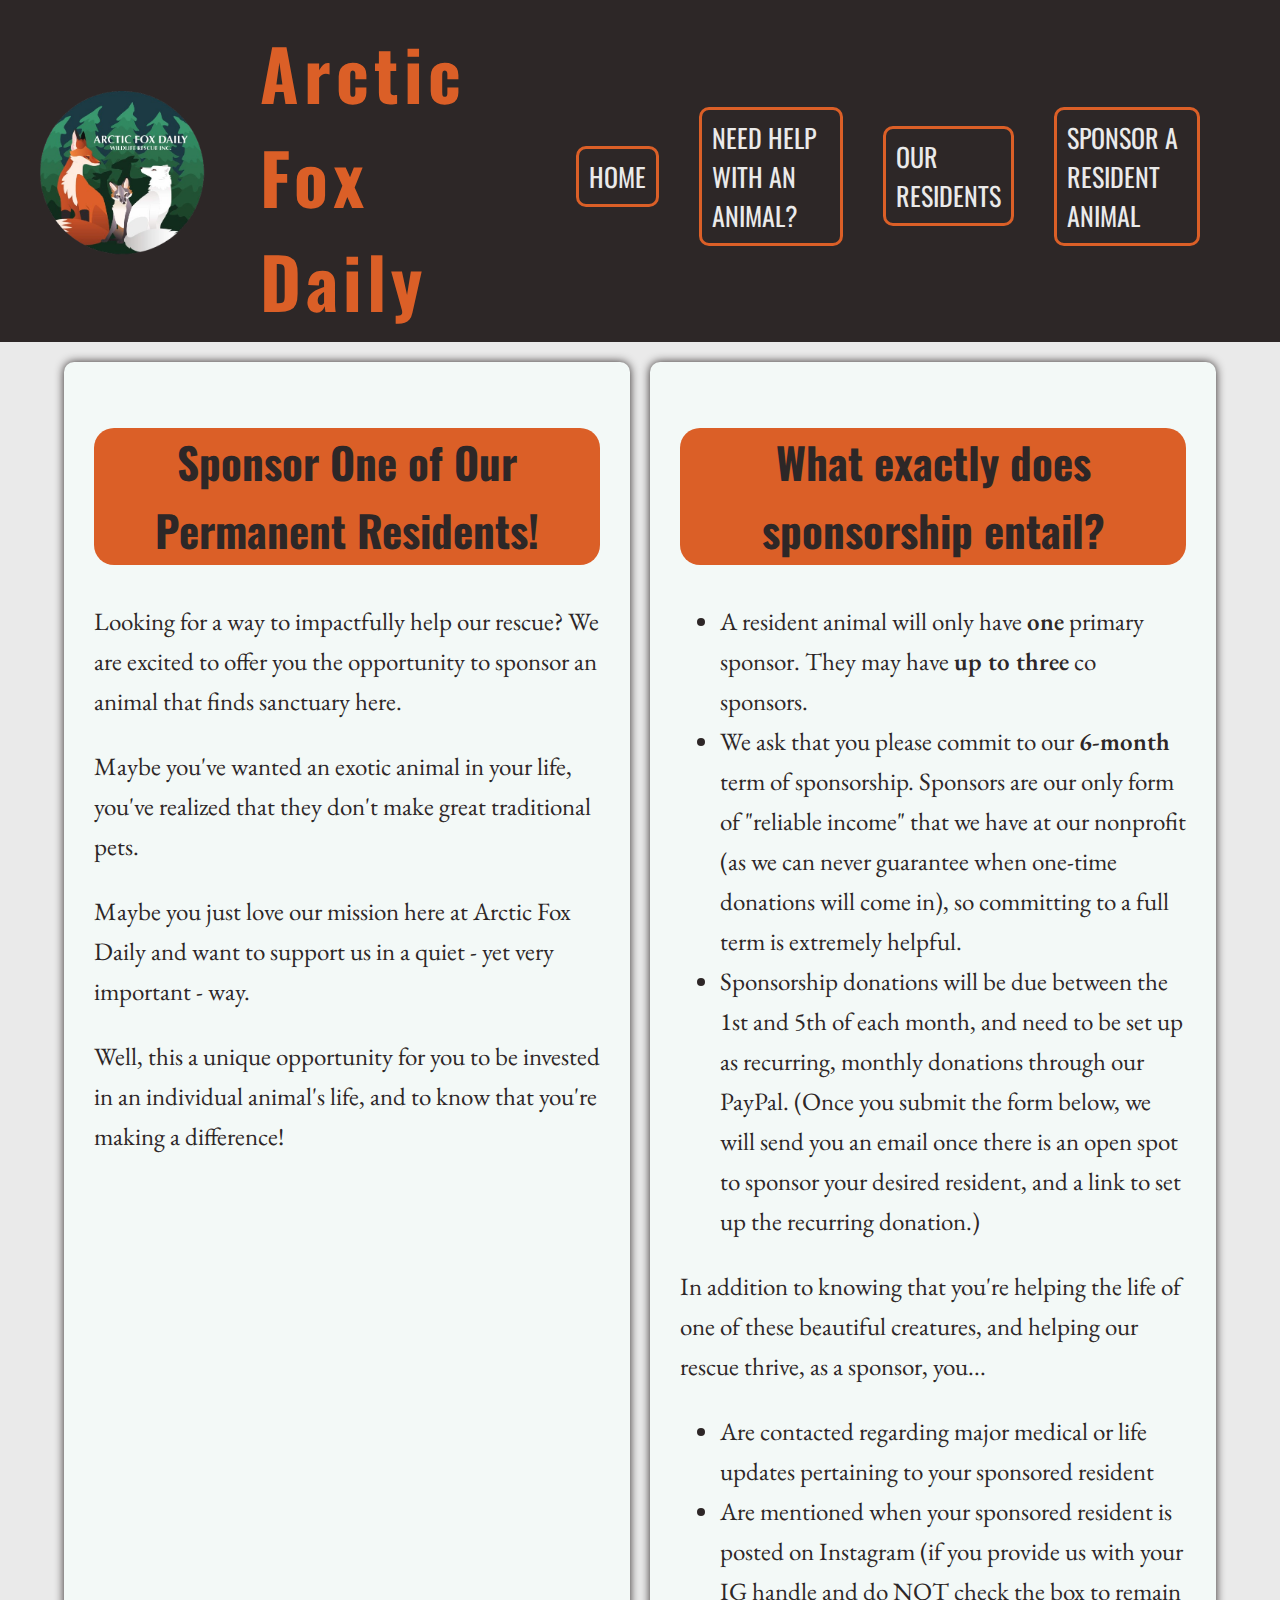
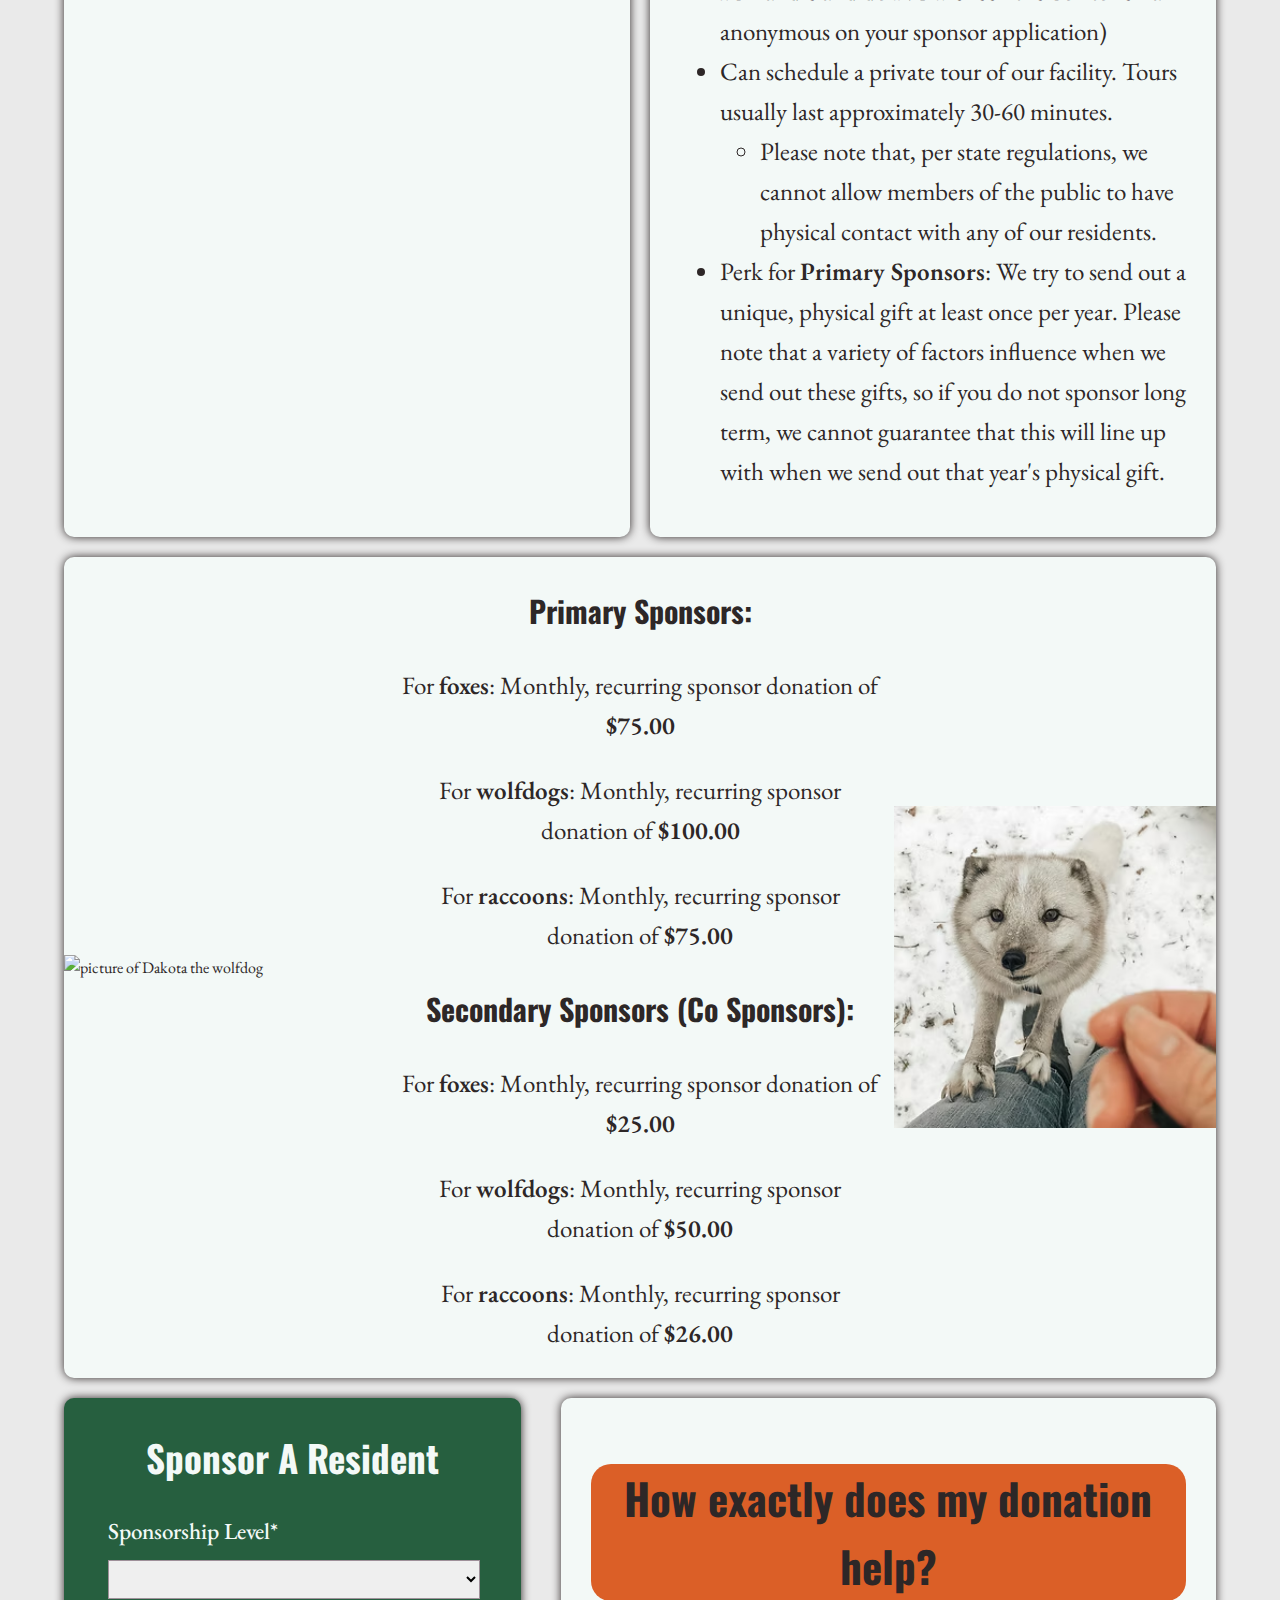
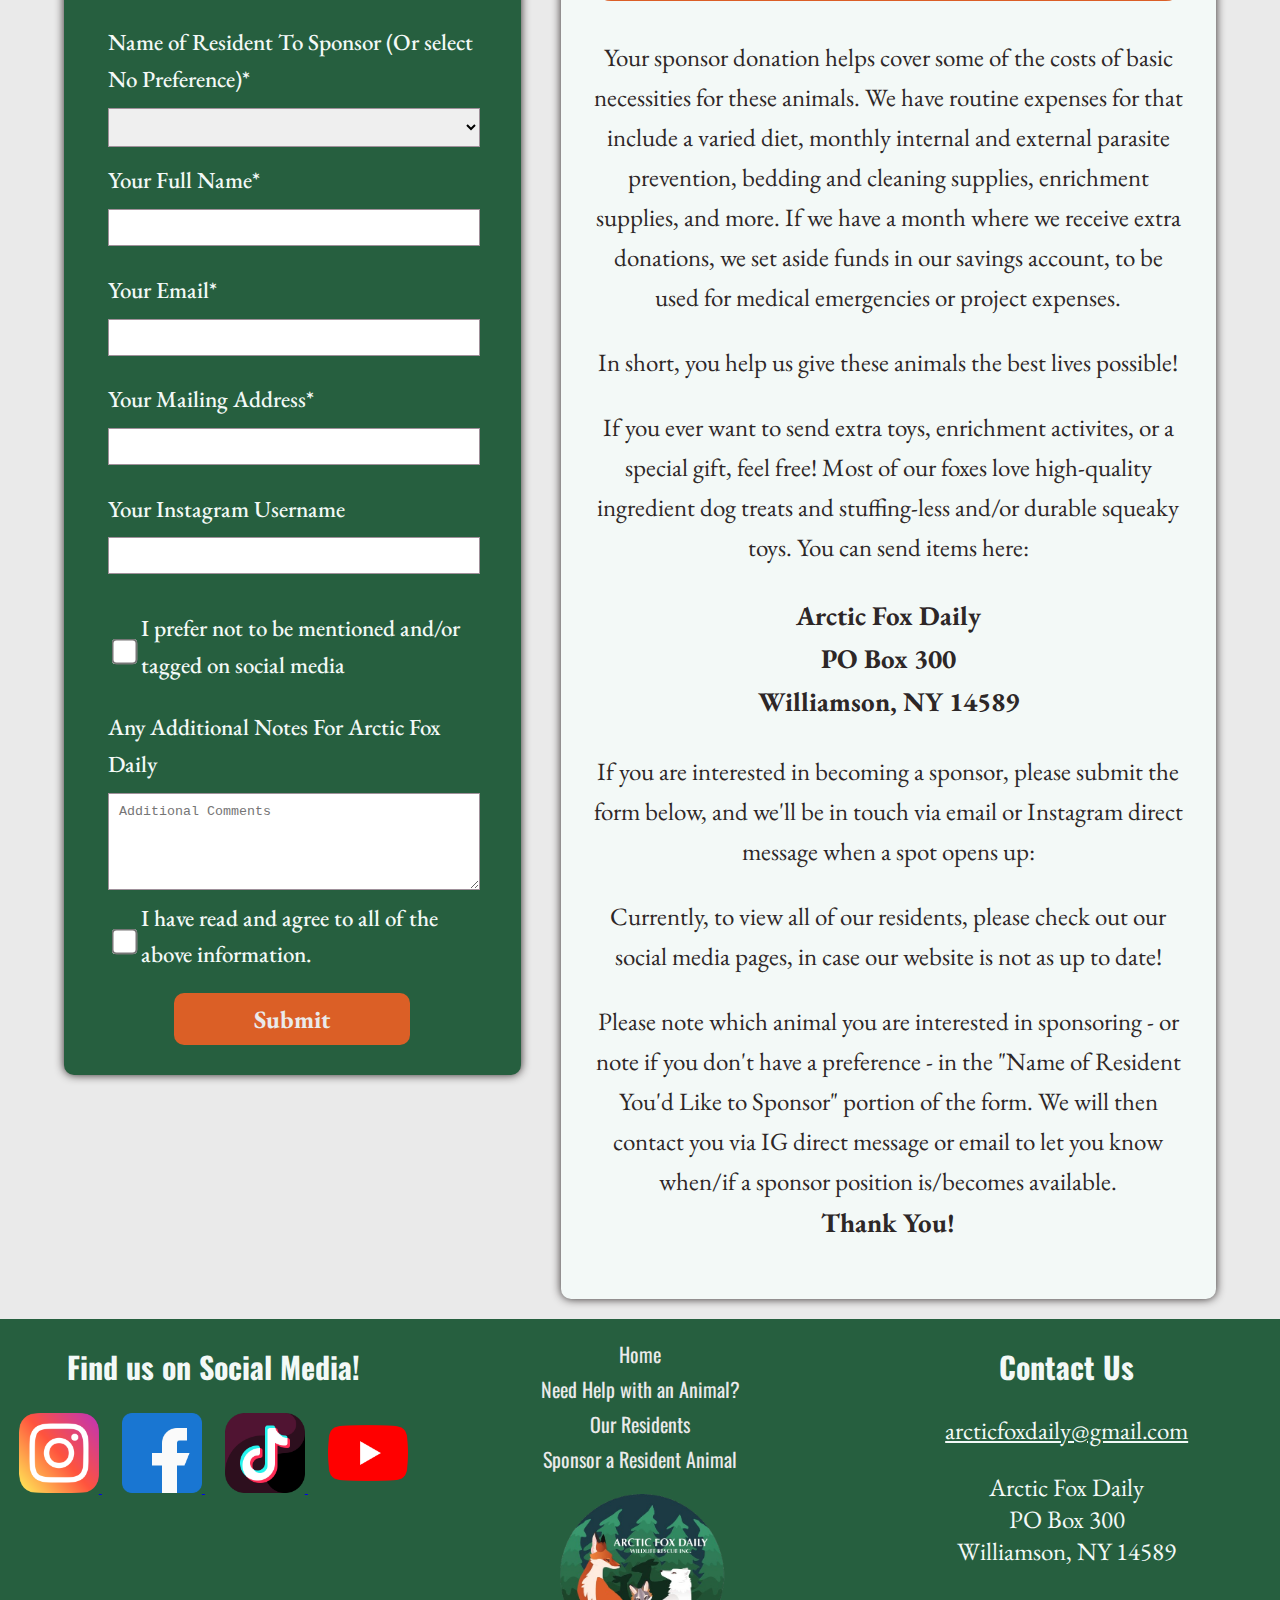
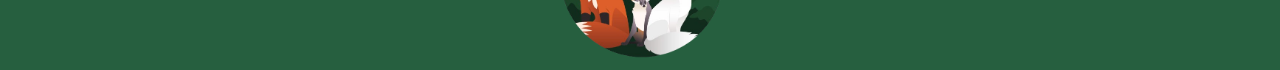
==== sponsor.html @ b79c7b1d "Add files via upload" ====
<!DOCTYPE html>
<html lang="en">
<head>
    <meta charset="UTF-8">
    <title>Sponsor a Resident Animal</title>
    <meta name="viewport" content="width=device-width, initial-scale=1"> 
    <link rel="stylesheet" type="text/css" href="style.css">
</head>
<body>
    <header>
        <div class="logo-container">
            <img src="Images/logo.png" alt="Arctic Fox Daily Logo" class="logo">
            <h1>Arctic Fox Daily</h1>
        </div>
        <nav>
            <ul>
                <li><a href="index.html">Home</a></li>
                <li><a href="help.html">Need Help with an Animal?</a></li>
                <li><a href="residents.html">Our Residents</a></li>
                <li><a href="sponsor.html">Sponsor a Resident Animal</a></li>
            </ul>
        </nav>
    </header>
    <main id="sponsor-container">
        <div class="top">
            <div class=box>
            <h2>Sponsor One of Our Permanent Residents!</h2>
            <p>Looking for a way to impactfully help our rescue? We are excited to offer you the opportunity to sponsor an animal that finds sanctuary here.</p>
            <p>Maybe you've wanted an exotic animal in your life, you've realized that they don't make great traditional pets.</p>
            <p> Maybe you just love our mission here at Arctic Fox Daily and want to support us in a quiet - yet very important - way.</p>
            <p>Well, this a unique opportunity for you to be invested in an individual animal's life, and to know that you're making a difference!</p>
            </div>
            <div class=box>
                <h2>What exactly does sponsorship entail?</h2>
                <ul>
                    <li>A resident animal will only have <span class="strong">one</span> primary sponsor. They may have <span class="strong">up to three</span> co sponsors.</li>
                    <li>We ask that you please commit to our <span class="strong">6-month</span> term of sponsorship. Sponsors are our only form of "reliable income" that we have at our nonprofit (as we can never guarantee when one-time donations will come in), so committing to a full term is extremely helpful.</li>
                    <li>Sponsorship donations will be due between the 1st and 5th of each month, and need to be set up as recurring, monthly donations through our PayPal. (Once you submit the form below, we will send you an email once there is an open spot to sponsor your desired resident, and a link to set up the recurring donation.)</li>
                </ul>
                <p>In addition to knowing that you're helping the life of one of these beautiful creatures, and helping our rescue thrive, as a sponsor, you...</p>
                <ul>
                    <li>Are contacted regarding major medical or life updates pertaining to your sponsored resident</li>
                    <li>Are mentioned when your sponsored resident is posted on Instagram (if you provide us with your IG handle and do NOT check the box to remain anonymous on your sponsor application)</li>
                    <li>Can schedule a private tour of our facility. Tours usually last approximately 30-60 minutes.</li>
                        <ul>
                            <li>Please note that, per state regulations, we cannot allow members of the public to have physical contact with any of our residents.</li>
                        </ul>
                    <li>Perk for <span class="strong">Primary Sponsors</span>: We try to send out a unique, physical gift at least once per year. Please note that a variety of factors influence when we send out these gifts, so if you do not sponsor long term, we cannot guarantee that this will line up with when we send out that year's physical gift.</li>
                </ul>
            </div>
        </div>
        <div class=box2>
        <img src="images/wolfdog.jpg" alt="picture of Dakota the wolfdog">
        <div class="text">
        <h3>Primary Sponsors:</h3>
            <p>For <span class="strong">foxes</span>: Monthly, recurring sponsor donation of <span class="strong">$75.00</span></p>
            <p>For <span class="strong">wolfdogs</span>: Monthly, recurring sponsor donation of <span class="strong">$100.00</span></p>
            <p>For <span class="strong">raccoons</span>: Monthly, recurring sponsor donation of <span class="strong">$75.00</span></p>
        <h3>Secondary Sponsors (Co Sponsors):</h3>
            <p>For <span class="strong">foxes</span>: Monthly, recurring sponsor donation of <span class="strong">$25.00</span></p>
            <p>For <span class="strong">wolfdogs</span>: Monthly, recurring sponsor donation of <span class="strong">$50.00</span></p>
            <p>For <span class="strong">raccoons</span>: Monthly, recurring sponsor donation of <span class="strong">$26.00</span></p>
        </div>
        <img src="Images/lulu.avif" alt="picture of Lulu the fox">
        </div>
        
        <div class="form-donate">
        <form action="" method="">
          <h3>Sponsor A Resident</h3>
           <fieldset>
            <label for="sponsorship-level">Sponsorship Level*</label>
            <select id="sponsorship-level" name="sponsorship-level" required>
                <option value="" disabled selected></option>
                <option value="fox-primary">Fox Primary Sponsor</option>
                <option value="fox-secondary">Fox Secondary Sponsor &#40;Co Sponsor&#41;</option>
                <option value="wolfdog-primary">Wolfdog Primary Sponsor</option>
                <option value="wolfdog-secondary">Wolfdog Secondary Sponsor &#40;Co Sponsor&#41;</option>
                <option value="raccoon-primary">Raccoon Primary Sponsor</option>
                <option value="raccoon-secondary">Raccoon Secondary Sponsor &#40;Co Sponsor&#41;</option>
            </select>
            <br>
            <label for="resident-name">Name of Resident To Sponsor &#40;Or select No Preference&#41;*</label>
            <select id="resident-name" name="resident-name" required>
                <option value="" disabled selected></option>
                <option value="none">No preference, I just want to help!</option>
                <option value="micah">Micah</option>
                <option value="new-male">New Pearl White Mark Male</option>
                <option value="silver-female">New Silver Female</option>
                <option value="jacob">Jacob</option>
                <option value="merlin">Merlin</option>
                <option value="doji">Doji</option>
                <option value="dakota">Dakota</option>
            </select>
            </fieldset>
            <fieldset>
                <label for="full-name">Your Full Name*</label>
                <input type="text" id="full-name" name="full-name" required>
                <br>
                <label for="email">Your Email*</label>
                <input type="email" id="email" name="email" required>
                <br>
                <label for="mailing-address">Your Mailing Address*</label>
                <input type="text" id="mailing-address" name="mailing-address" required>
                <br>
                <label for="instagram">Your Instagram Username</label>
                <input type="text" id="instagram" name="instagram">
                <br>
                <div class="check">
                <input type="checkbox" id="no-mention" name="no-mention">
                <label for="no-mention">I prefer not to be mentioned and/or tagged on social media</label>
                </div>
            </fieldset>
            <fieldset>
                <label for="additional-notes">Any Additional Notes For Arctic Fox Daily</label>
                <textarea id="additional-notes" name="additional-notes" rows="5" cols="100" placeholder="Additional Comments"></textarea>
                <div class="check">
                <input type="checkbox" id="agreement" name="agreement" required>
                <label for="agreement">I have read and agree to all of the above information.</label>
                </div>
            </fieldset>
            <div class="submit-button">
            <button type="submit">Submit</button>
            </div>
        </form>
        <div class="donation-info">
        <h2>How exactly does my donation help?</h2>
        <p>Your sponsor donation helps cover some of the costs of basic necessities for these animals. We have routine expenses for that include a varied diet, monthly internal and external parasite prevention, bedding and cleaning supplies, enrichment supplies, and more. If we have a month where we receive extra donations, we set aside funds in our savings account, to be used for medical emergencies or project expenses.</p>
        <p>In short, you help us give these animals the best lives possible!</p>
        <p>If you ever want to send extra toys, enrichment activites, or a special gift, feel free! Most of our foxes love high-quality ingredient dog treats and stuffing-less and/or durable squeaky toys. You can send items here:</p>
        <p class="address">Arctic Fox Daily<br>PO Box 300<br>Williamson, NY 14589</p>
        <p>If you are interested in becoming a sponsor, please submit the form below, and we'll be in touch via email or Instagram direct message when a spot opens up:</p>
        <p>Currently, to view all of our residents, please check out our social media pages, in case our website is not as up to date!</p>
        <p>Please note which animal you are interested in sponsoring - or note if you don't  have a preference - in the "Name of Resident You'd Like to Sponsor" portion of the form. We will then contact you via IG direct message or email to let you know when/if a sponsor position is/becomes available.<br><span class="thanks">Thank You!</span></p>
        </div>
        </div>
    </main>
    <footer>
        <div class="socials">
            <h2>Find us on Social Media!</h2>
            <a href="https://www.instagram.com/arcticfoxdaily">
                <img src="Images/instagram.png" alt="Instagram Logo" class="icon">
            </a>
            <a href="https://www.facebook.com/arcticfoxdaily">
                <img src="Images/facebook.png" alt="Facebook Logo" class="icon">
            </a>
            <a href="https://www.tiktok.com/@arcticfoxdaily?is_from_webapp=1&sender_device=pc">
                <img src="Images/tiktok.png" alt="TikTok Logo" class="icon">
            </a>
            <a href="https://www.youtube.com/c/ArcticFoxDailyWildlifeRescue">
                <img src="Images/youtube.png" alt="Youtube Logo" class="icon">
            </a>
        </div>
        <div class="footer-nav">
            <ul>
                <li><a href="index.html">Home</a></li>
                <li><a href="help.html">Need Help with an Animal?</a></li>
                <li><a href="residents.html">Our Residents</a></li>
                <li><a href="sponsor.html">Sponsor a Resident Animal</a></li>
            </ul>
            <img src="Images/logo.png" alt="Arctic Fox Daily Logo" class="footer-logo">
        </div>
        <div class="contact-info">
            <h2>Contact Us</h2>
            <a href="arcticfoxdaily@gmail.com"><p>arcticfoxdaily@gmail.com</p></a>
            <p>Arctic Fox Daily<br>PO Box 300<br>Williamson, NY 14589</p>
        </div>
    </footer>
</body>
</html>
---- style.css ----
@charset "UTF-8";
@import url('https://fonts.googleapis.com/css2?family=EB+Garamond:ital,wght@0,400..800;1,400..800&family=Oswald:wght@200..700&display=swap');

* {
    box-sizing: border-box;
    box-sizing: inherit;
}

body {
    font-family: "EB Garamond", serif;
    background-color: #eaeaea;
    margin: 0;
    color: #2d2727;
}

/* Home page */
#homepage-container {
    width: 85%;
    margin: 20px auto;
}
/* Text */
h1,h2,h3,nav {
    font-family: "Oswald", sans-serif;
}

h1{
    font-size: 70px;
    letter-spacing: 5px;
    color: #db5f27;
    margin: 0 auto;
}

p{
    font-size: 25px;
}

main h2 {
    font-size: 43px;
    text-align: center;
    background-color: #db5f27;
    border-radius: 20px;
    color: #2d2727;
}

main{
    line-height: 1.6;
}

h3{
    font-size: 30px;
}

/* Images */
.logo{
    width: 200px;
    margin-right: 40px;
}

.icon {
    width: 80px;
}

.home-images img{
    border-radius: 200px;
    width: 350px;
    border: solid 10px #db5f27;
}

/* Header and Nav */
header{
    background-color: #2d2727;
    padding: 20px 20px 10px 20px;
    display: flex;
    justify-content: space-between;
    align-items: center;
}

.logo-container{
    display: flex;
    align-items: center;
}

nav{
    margin-right: 40px;
}

nav ul li a:link, nav ul li a:visited {
    color: #eaeaea;
    text-decoration: none;
    
}

nav ul li a:focus, nav ul li a:hover, nav ul li a:active {
    color: #9f909a;
}

nav ul {
    list-style-type: none;
    display: flex;
    align-items: center;
    justify-content: center;
}

nav ul li {
    font-size: 26px;
    text-transform: uppercase;
}

/* button appearance */
nav ul li a {
    display: block;
    border: 3px solid #db5f27;
    border-radius: 10px;
    padding: 8px 10px;
    margin: 10px 20px;
}

/* Rescue Mission Info */
.rescue-mission{
    display: flex;
    align-items: center;
    padding: 20px;
    background-color: #f3f9f7;
    box-shadow: 0 0 10px #2d2727;
    color: #2d2727;
    border-radius: 10px;
}
.rescue-mission img{
    width: 30%;
    height: auto;
    border-radius: 20px;
    border: solid 10px #db5f27;
}

.rescue-mission .text{
    margin-left: 20px;
    padding: 20px;
}

.rescue-mission h3 {
    font-weight: 400;
}

.rescue-mission span{
    font-weight: 600;
    font-size: 28px;
}

/* About Kimberly and the Company */
.kimberly{
    display: flex;
    align-items: center;
    margin-top: 20px;
    padding: 20px;
    background-color: #f3f9f7;
    box-shadow: 0 0 10px #2d2727;
    color: #2d2727;
    border-radius: 10px;
}

.kimberly img{
    width: 30%;
    height: 30%;
    border-radius: 20px;
    border: solid 10px #db5f27;
}

.kimberly .text{
    margin-left: 20px;
    padding: 20px;
}

/* Donate, Patreon, Merch Buttons */
.help {
    margin: 20px auto;
    padding: 20px;
    text-align: center;
    background-color: #f3f9f7;
    box-shadow: 0 0 10px #2d2727;
    border-radius: 10px;
}

.help-buttons {
    display: flex;
    justify-content: space-between;
}

.button{
    padding: 20px;
    background-color: #265f3f;
    border: dashed 6px #db5f27;
    border-radius: 20px;
    width: 30%;
    margin-bottom: 40px;
    color: #eaeaea;
}

.button a{
    color: #eaeaea;
    font-size: 40px;
}

.button a:hover{
    color: #f3f9f7;
}

.home-images{
    display: flex;
    flex-wrap: wrap;
    justify-content: center;
    column-gap: 20px;
}

/* Footer */
footer{
    display: flex;
    justify-content: space-between;
    align-items: flex-start;
    background-color: #265f3f;
    color: #f3f9f7;
}

footer h2{
    font-size: 30px;
}

footer div{
    flex: 1;
    text-align: center;
}

.socials a{
    margin: 10px;
}

.footer-nav ul{
    list-style-type: none;
    padding: 0;
}

.footer-nav ul li{
    margin: 5px;
}

.footer-nav ul li a{
    text-decoration: none;
    color: #eaeaea;
}

.footer-nav a:hover {
  text-decoration: underline;
}

.footer-nav{
    font-family: "Oswald", sans-serif;
    font-size: 20px;
}

.footer-logo{
    width: 200px;
}

.contact-info a{
    color: #f3f9f7;
}

/* Need Help with an Animal Page */
#help-container{
    width: 90%;
    margin: 20px auto;
    display: flex;
    flex-direction: row;
    align-items: flex-start;
}

.left img{
    width: 500px;
    border-radius: 20px;
}
.left {
    display: flex;
    flex-direction: column;
    margin-right: 20px;
    color: #eaeaea;
}

.help-button {
    padding: 10px 20px 50px 20px;
    text-align: center;
    background-color: #265f3f;
    margin: 10px 0px 10px 0px;
    border: dashed 6px #db5f27;
    border-radius: 20px;
}
.help-button a {
    color: #eaeaea;
}

.help-button a:hover {
    color: #9f909a;
}

.help-button h3{
    font-size: 40px;
}

.right {
    display: flex;
    justify-content: space-between;
    width: 100%;
}

.right p {
    font-size: 28px;
}

.note {
    font-style: italic;
    font-weight: 500;
}

.info a, .how-it-works {
    font-weight: 600;
    font-size: 30px;
    color: #2d2727;
}

.info a:hover{
    color: #db5f27;
}

.info {
    align-items: center;
    padding: 20px;
    background-color: #f3f9f7;
    box-shadow: 0 0 10px #2d2727;
    color: #2d2727;
    border-radius: 20px;
}

/* Residents Page */
#residents-container {
    width: 85%;
    margin: 0 auto;
}

.stories {
    display: grid;
    grid-template-columns: 1fr 1fr;
}

.resident{
    padding: 40px;
    margin: 20px;
    display: flex;
    flex-direction: column;
    align-items: center;
    border: solid 10px #9f909a;
    border-radius: 20px;
    background-color: #2d2727;
    color: #eaeaea;
    font-weight: 500;
}

.name{
    text-align: center;
    font-size: 40px;
}

.lead-socials{
    background-color: #db5f27;
    font-weight: 600;
    border-radius: 20px;
}

.title{
    font-size: 45px;
    background-color: #265f3f;
    margin: 0;
    border-radius: 20px;
    color: #f3f9f7;
}

#residents-container img {
    width: 350px;
    border-radius: 50%;
    border: solid 10px #db5f27;
}

.siva-finn{
    display: flex;
    justify-content: center;
    column-gap: 50px;
}

/* Sponsor a Resident Animal Page */
#sponsor-container{
    width: 90%;
    margin: 20px auto;
}

.strong {
    font-weight: 600;
}

#sponsor-container ul li{
    font-size: 25px;
    
}

.top{
    display: flex;
    justify-content: space-between;
    column-gap: 20px;
}

.box{
    width: 50%;
    padding: 30px;
    background-color: #f3f9f7;
    box-shadow: 0 0 10px #2d2727;
    color: #2d2727;
    border-radius: 10px;
    margin-bottom: 20px;
}

.box2{
    display: flex;
    justify-content: space-evenly;
    align-items: center;
    background-color: #f3f9f7;
    box-shadow: 0 0 10px #2d2727;
    color: #2d2727;
    border-radius: 10px;
    margin-bottom: 20px;
}

.box2 .text h3{
    font-size: 30px;
}

.box2 img{
    width: 400px;
    height: auto;
}

.text{
    text-align: center;
    padding: 0px 10px;
}

 form label{
    font-size: 23px;
    font-weight: 500;
    display: block;
    margin-bottom: 10px;
}

form{
    background-color: #265f3f;
    box-shadow: 0 0 10px #2d2727;
    color: #f3f9f7;
    border-radius: 10px;
    margin-bottom: 20px;
    padding: 30px;
    width: 50%;
}

form h3{
    text-align: center;
    margin: 0 0 20px 0;
    font-size: 37px;
}

form input, form select, form textarea{
    padding: 10px;
    border: 1px solid #9f909a;
    width: 95%;
    display: block;
}

.check{
    display: flex;
    align-items: center;
    margin-top: 10px;
}

form input[type="checkbox"]{
    width: auto;
    margin: 20px 10px;
    transform: scale(2);
}

form button{
    font-size: 25px;
    background-color: #db5f26;
    padding: 10px 80px;
    border: none;
    border-radius: 10px;
    color: #eaeaea;
    font-family: 'EB Garamond', serif;
    font-weight: 700;
}

.submit-button{
    display: flex;
    justify-content: center;
}

form button:hover{
    background-color: #9f909a;
    cursor: pointer;
}
form fieldset{
    border: none;
}

.form-donate{
    display: flex;
    justify-content: space-between;
    align-items: flex-start;
    margin-top: 20px;
}

.donation-info{
    width: 75%;
    margin-left: 40px;
    text-align: center;
    background-color: #f3f9f7;
    box-shadow: 0 0 10px #2d2727;
    color: #2d2727;
    border-radius: 10px;
    padding: 30px;
}

.thanks, .address{
    font-weight: bold;
    font-size: 27px;
}
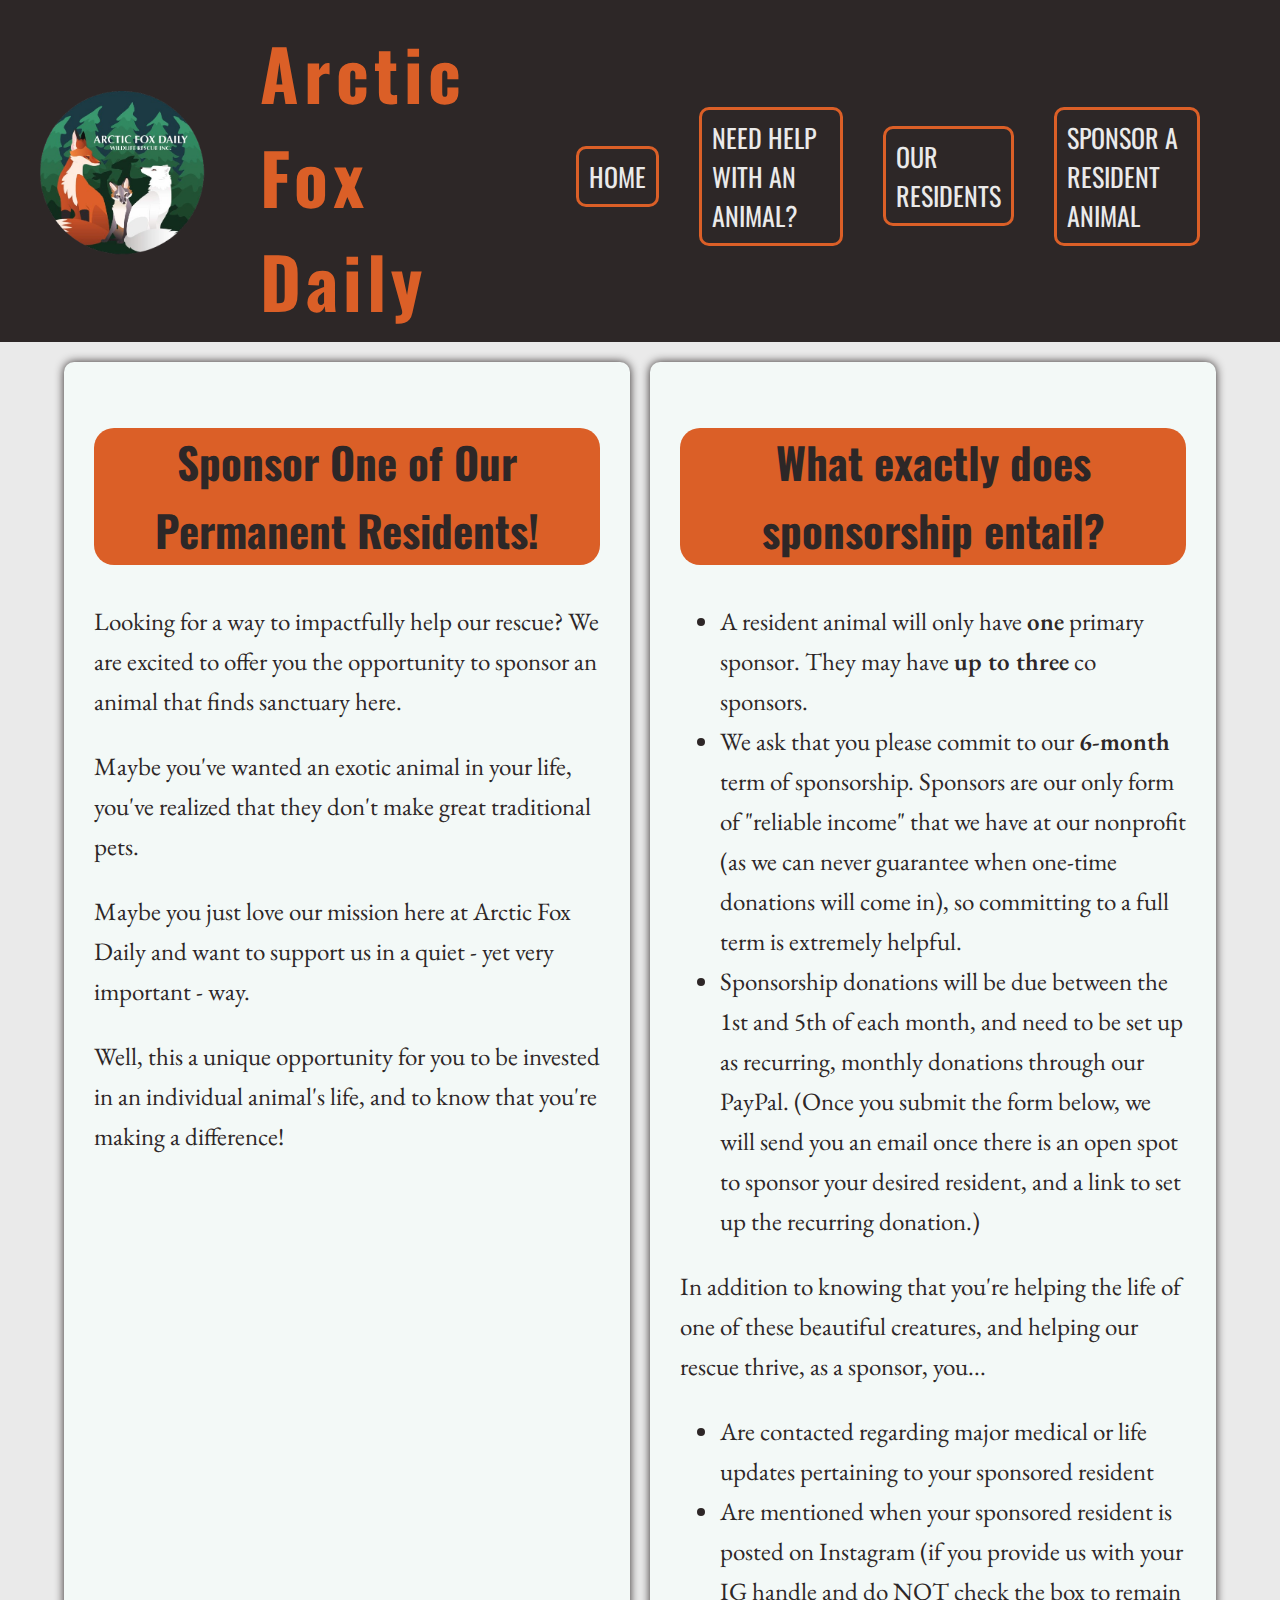
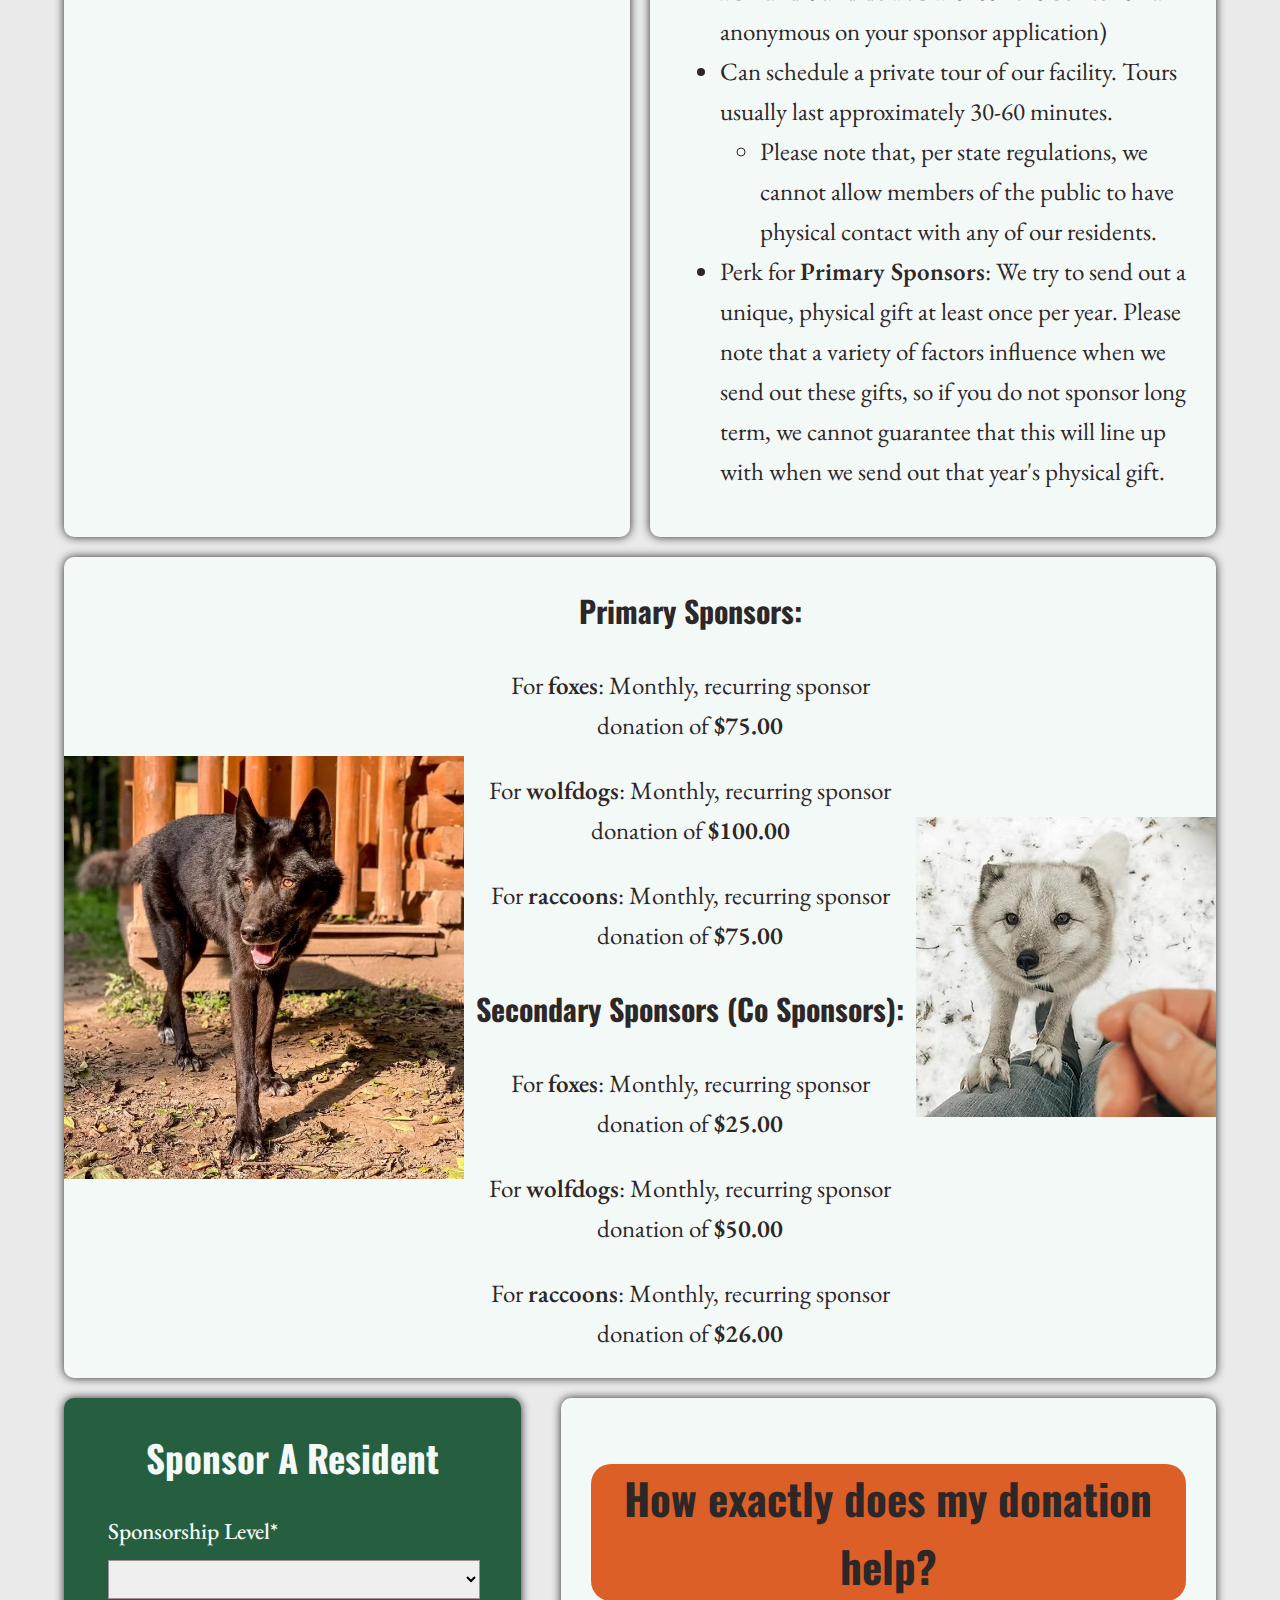
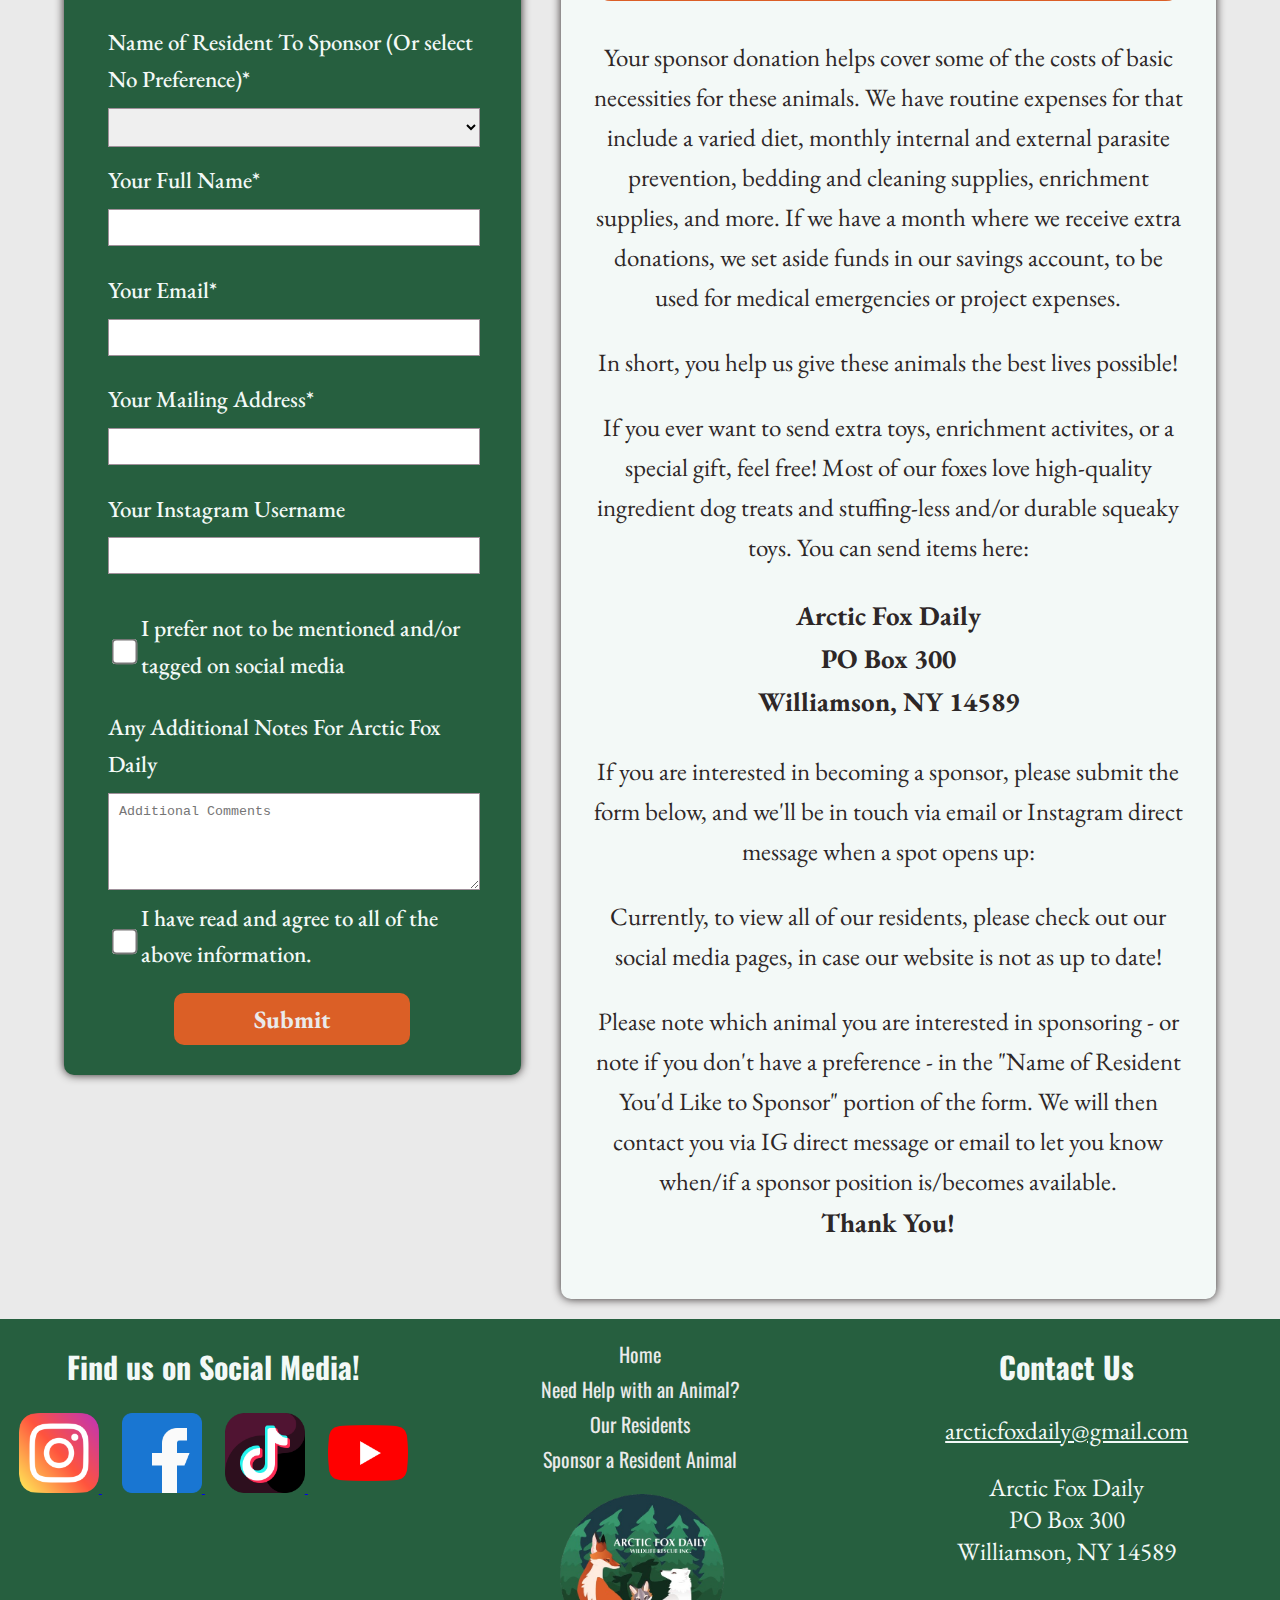
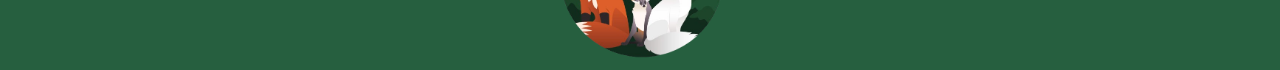
==== commit e4981c99: "sponsor.html" ====
--- a/sponsor.html
+++ b/sponsor.html
@@ -50,7 +50,7 @@
             </div>
         </div>
         <div class=box2>
-        <img src="images/wolfdog.jpg" alt="picture of Dakota the wolfdog">
+        <img src="Images/wolfdog.jpg" alt="picture of Dakota the wolfdog">
         <div class="text">
         <h3>Primary Sponsors:</h3>
             <p>For <span class="strong">foxes</span>: Monthly, recurring sponsor donation of <span class="strong">$75.00</span></p>
@@ -166,4 +166,4 @@
         </div>
     </footer>
 </body>
-</html>+</html>
